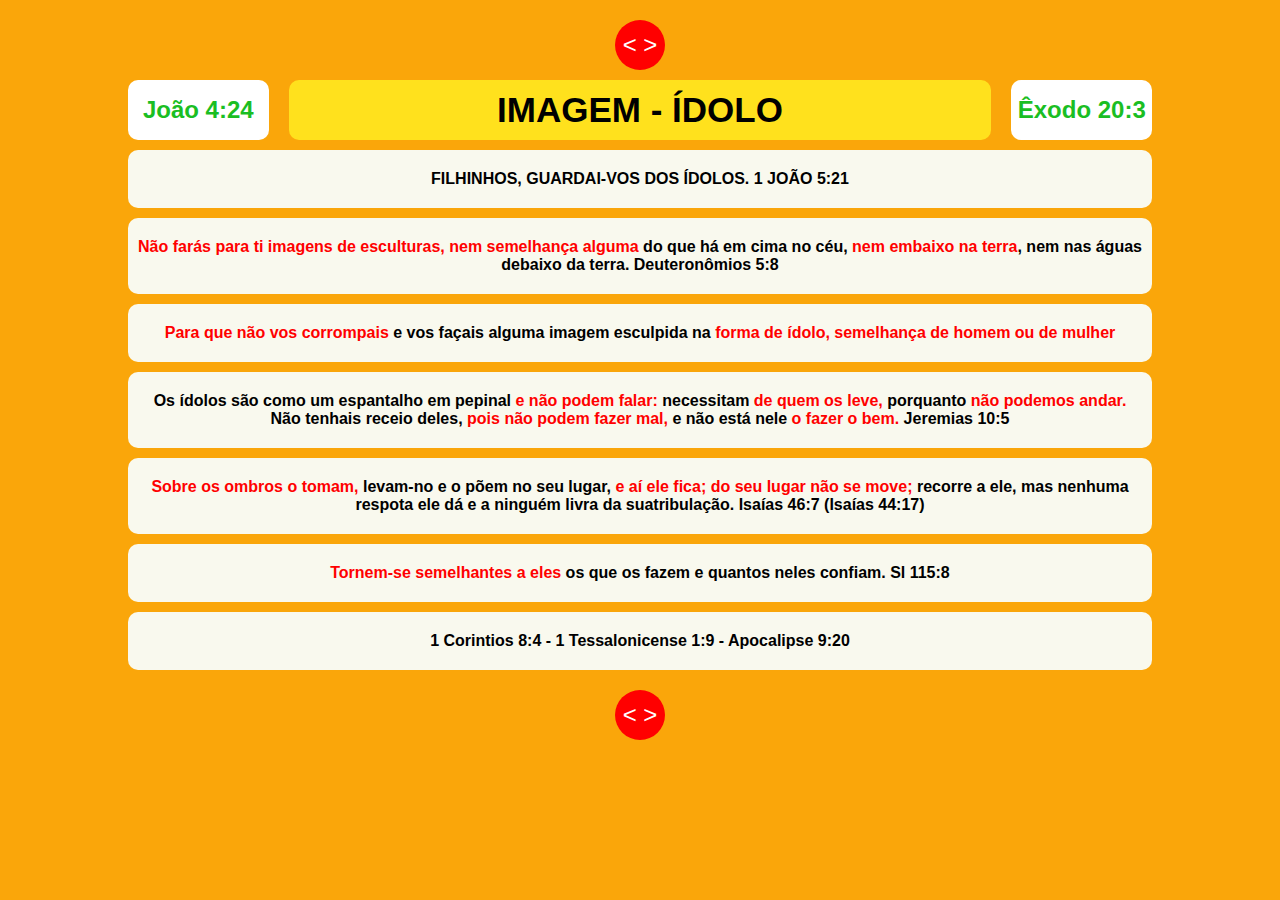
==== index.html @ 18d8d469 "Primeiro Commit" ====
<!DOCTYPE html>
<html lang="pt-br">
<head>
    <meta charset="UTF-8">
    <meta name="viewport" content="width=device-width, initial-scale=1.0">
    <link rel="stylesheet" type="text/css" href="./css/estilos.css" media="screen" />
    <title>IMAGEM - ÍDOLO</title>
</head>
<body>
    <div class="container">
        <a href="page2.html"><button> < > </button></a>

        <header class="mt-05-17">
            <div class="sideR">
                <h2>João 4:24</h2>
            </div>
            <div class="md-title">
                <h1>IMAGEM - ÍDOLO</h1>
            </div>
            <div class="sideL">
                <h2>Êxodo 20:3</h2>
            </div>        
        </header>
        <section>
            <p>
                FILHINHOS, GUARDAI-VOS DOS ÍDOLOS. 1 JOÃO 5:21
            </p>
        </section>
        <section>
            <p>
               <span>Não farás para ti imagens de esculturas, nem  semelhança alguma</span> do que há em cima no céu, <span>nem embaixo na terra</span>, nem nas águas debaixo da terra. Deuteronômios 5:8
            </p>
        </section>
        <section>
            <p>
               <span>Para que não vos corrompais</span> e vos façais alguma imagem esculpida na <span>forma de ídolo, semelhança de homem ou de mulher</span>
            </p>
        </section>
        <section>
            <p>
                Os ídolos são como um espantalho em pepinal <span>e não podem falar:</span> necessitam <span>de quem os leve,</span> porquanto <span>não podemos andar.</span> Não tenhais receio deles, <span>pois não podem fazer mal,</span> e não está nele <span>o fazer o bem.</span> Jeremias 10:5
            </p>
        </section>
        <section>
            <p>
                <span>Sobre os ombros o tomam,</span> levam-no e o põem no seu lugar, <span>e aí ele fica; do seu lugar não se move;</span> recorre a ele, mas nenhuma respota ele dá e a ninguém livra da suatribulação. Isaías 46:7 (Isaías 44:17)
            </p>
        </section>
        
        
        <section>
            <p>
                <span>Tornem-se semelhantes a eles</span> os que os fazem e quantos neles confiam. Sl 115:8
            </p>
        </section>
        <section>
            <p>
                1 Corintios 8:4 - 1 Tessalonicense 1:9 - Apocalipse 9:20
            </p>
        </section>             

        <a href="page2.html"><button> < > </button></a>


    </div>
</body>
</html>
---- css/estilos.css ----
*{
    font-family: Arial, Helvetica, sans-serif;
    padding: 0;
    margin: 0;
    box-sizing: border-box;
}

body{
    background: rgb(250, 166, 10);
    display: flex;
    justify-content: center;
    
}
.page2{
    background: rgb(250, 166, 10);
    
}

.container{
    display: flex;
    flex-direction: column;
    width: 80%;
    align-items: center;
    justify-content: center;
    margin-bottom: 10px;
}

header{
    display: flex;
    justify-content: space-between;
    width: 100%;
    height: 60px;
    margin-top: 10px;
    text-align: center;
}

.sideR, .sideL{
    background-color: rgb(255, 255, 255);
    color: #1abe23;
    border-radius: 10px;
    flex: 1;
    display: flex;
    align-items: center;
    justify-content: center;
}
.md-title{
    background-color: rgb(255, 225, 29);
    flex: 5;
    display: flex;
    justify-content: center;
    align-items: center;
    margin-left: 20px;
    margin-right: 20px;
    border-radius: 10px;
    color: rgb(0, 0, 0);
}
.md-title h1{
    font-size: 35px;
    font-weight: 800;
    font-weight: 800;
}
section{
    width: 100%;
    background-color:  rgb(249, 249, 238);
    margin-top: 10px;
    border-radius: 10px;
    padding: 20px 10px ;
    text-align: center;
    font-size: 16px;
    font-weight: bold;
}
section span{
    color: red;
}
button{
    width: 50px;
    height: 50px;
    border-radius: 25px;
    margin-top: 20px;
    background-color: red;
    border: none;
    cursor: pointer;
    color: #ffffff;
    font-size: 24px;
}
button:hover{
    background-color:  rgb(228, 228, 122);
    color: black;
}

@media only screen and (max-width: 800px) and (min-width: 501px) {

    header{
        height: 30px;
    }
    .container{
        width: 60%;
    }
    .md-title{
        margin-left: 3px;
        margin-right: 3px;
        border-radius: 5px;
    }
    .md-title h1{
        font-size: 14px;        
    }
    .sideR, .sideL{
        font-size: 7px;
        border-radius: 5px;
    }
    section{
        margin-top: 5px;
        width: 100%;
        font-size: 10px;
        padding: 3px 3px ;
        font-weight: 600;
        border-radius: 5px;
    }
    button{
        width: 35px;
        height: 35px;
        font-size: 18px;
    }
}

@media only screen and (max-width: 500px) {
    .container{
        width: 95%;
    }
    header{
        display: flex;
        justify-content: space-between;
        width: 100%;
        height: 50px;
        margin-top: 10px;
    }
    .sideR, .sideL{
        font-size: 9px;
        text-align: center;
        padding-left: 5px;
        padding-right: 5px;
    }
    .md-title{
        flex: 3;
        margin-left: 3px;
        margin-right: 3px;
        padding: 5px 1px;
 
    }
    .md-title h1{
        font-size: 16px;
        font-weight: 800;
    }
    section{
        width: 100%;
        padding: 5px 3px;
    }
  }
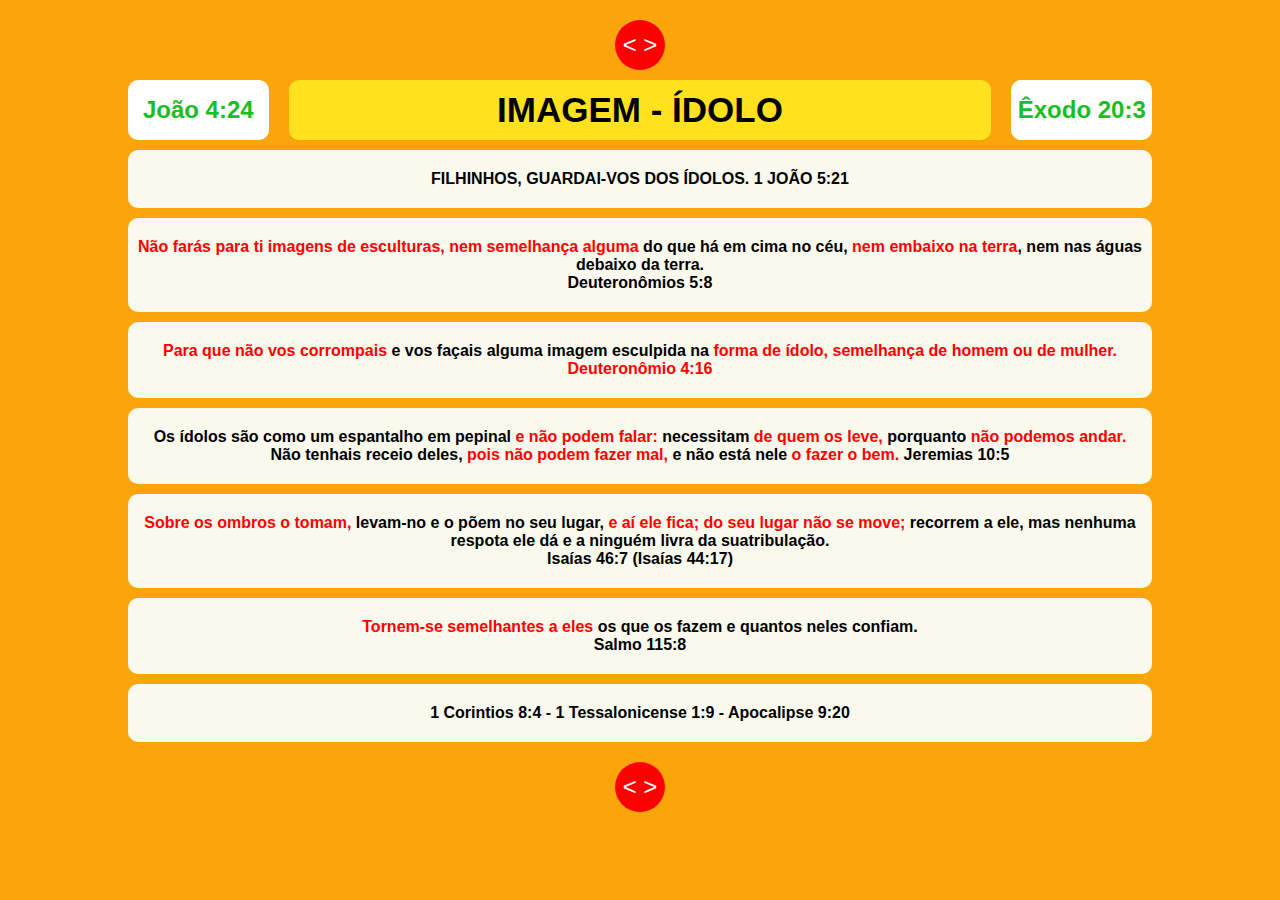
==== commit ae24af80: "Corração 2" ====
--- a/index.html
+++ b/index.html
@@ -28,12 +28,12 @@
         </section>
         <section>
             <p>
-               <span>Não farás para ti imagens de esculturas, nem  semelhança alguma</span> do que há em cima no céu, <span>nem embaixo na terra</span>, nem nas águas debaixo da terra. Deuteronômios 5:8
+               <span>Não farás para ti imagens de esculturas, nem  semelhança alguma</span> do que há em cima no céu, <span>nem embaixo na terra</span>, nem nas águas debaixo da terra. <br/>Deuteronômios 5:8
             </p>
         </section>
         <section>
             <p>
-               <span>Para que não vos corrompais</span> e vos façais alguma imagem esculpida na <span>forma de ídolo, semelhança de homem ou de mulher</span>
+               <span>Para que não vos corrompais</span> e vos façais alguma imagem esculpida na <span>forma de ídolo, semelhança de homem ou de mulher. Deuteronômio 4:16</span>
             </p>
         </section>
         <section>
@@ -43,14 +43,14 @@
         </section>
         <section>
             <p>
-                <span>Sobre os ombros o tomam,</span> levam-no e o põem no seu lugar, <span>e aí ele fica; do seu lugar não se move;</span> recorre a ele, mas nenhuma respota ele dá e a ninguém livra da suatribulação. Isaías 46:7 (Isaías 44:17)
+                <span>Sobre os ombros o tomam,</span> levam-no e o põem no seu lugar, <span>e aí ele fica; do seu lugar não se move;</span> recorrem a ele, mas nenhuma respota ele dá e a ninguém livra da suatribulação. <br/>Isaías 46:7 (Isaías 44:17)
             </p>
         </section>
         
         
         <section>
             <p>
-                <span>Tornem-se semelhantes a eles</span> os que os fazem e quantos neles confiam. Sl 115:8
+                <span>Tornem-se semelhantes a eles</span> os que os fazem e quantos neles confiam. <br/>Salmo 115:8
             </p>
         </section>
         <section>
--- a/css/estilos.css
+++ b/css/estilos.css
@@ -46,6 +46,7 @@
 .md-title{
     background-color: rgb(255, 225, 29);
     flex: 5;
+    font-size: 36pt;
     display: flex;
     justify-content: center;
     align-items: center;
@@ -102,7 +103,7 @@
         border-radius: 5px;
     }
     .md-title h1{
-        font-size: 14px;        
+        font-size: 24pt;        
     }
     .sideR, .sideL{
         font-size: 7px;
@@ -144,12 +145,11 @@
         flex: 3;
         margin-left: 3px;
         margin-right: 3px;
-        padding: 5px 1px;
- 
     }
     .md-title h1{
-        font-size: 16px;
+        font-size: 16pt;
         font-weight: 800;
+        letter-spacing: -1px;
     }
     section{
         width: 100%;
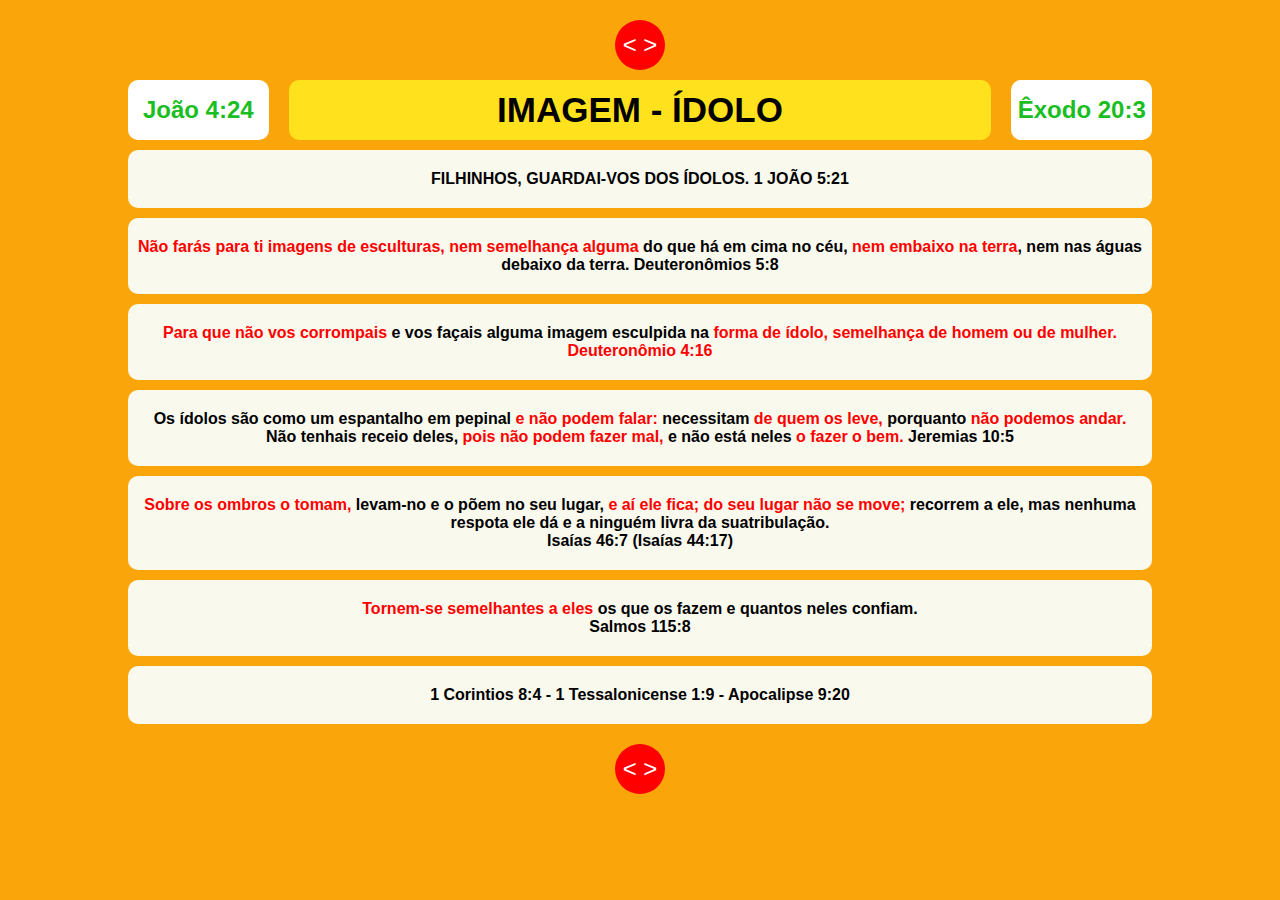
==== commit 0a7dab27: "mais correção" ====
--- a/index.html
+++ b/index.html
@@ -28,7 +28,7 @@
         </section>
         <section>
             <p>
-               <span>Não farás para ti imagens de esculturas, nem  semelhança alguma</span> do que há em cima no céu, <span>nem embaixo na terra</span>, nem nas águas debaixo da terra. <br/>Deuteronômios 5:8
+               <span>Não farás para ti imagens de esculturas, nem  semelhança alguma</span> do que há em cima no céu, <span>nem embaixo na terra</span>, nem nas águas debaixo da terra. Deuteronômios 5:8
             </p>
         </section>
         <section>
@@ -38,7 +38,7 @@
         </section>
         <section>
             <p>
-                Os ídolos são como um espantalho em pepinal <span>e não podem falar:</span> necessitam <span>de quem os leve,</span> porquanto <span>não podemos andar.</span> Não tenhais receio deles, <span>pois não podem fazer mal,</span> e não está nele <span>o fazer o bem.</span> Jeremias 10:5
+                Os ídolos são como um espantalho em pepinal <span>e não podem falar:</span> necessitam <span>de quem os leve,</span> porquanto <span>não podemos andar.</span> Não tenhais receio deles, <span>pois não podem fazer mal,</span> e não está neles <span>o fazer o bem.</span> Jeremias 10:5
             </p>
         </section>
         <section>
@@ -50,7 +50,7 @@
         
         <section>
             <p>
-                <span>Tornem-se semelhantes a eles</span> os que os fazem e quantos neles confiam. <br/>Salmo 115:8
+                <span>Tornem-se semelhantes a eles</span> os que os fazem e quantos neles confiam. <br/>Salmos 115:8
             </p>
         </section>
         <section>
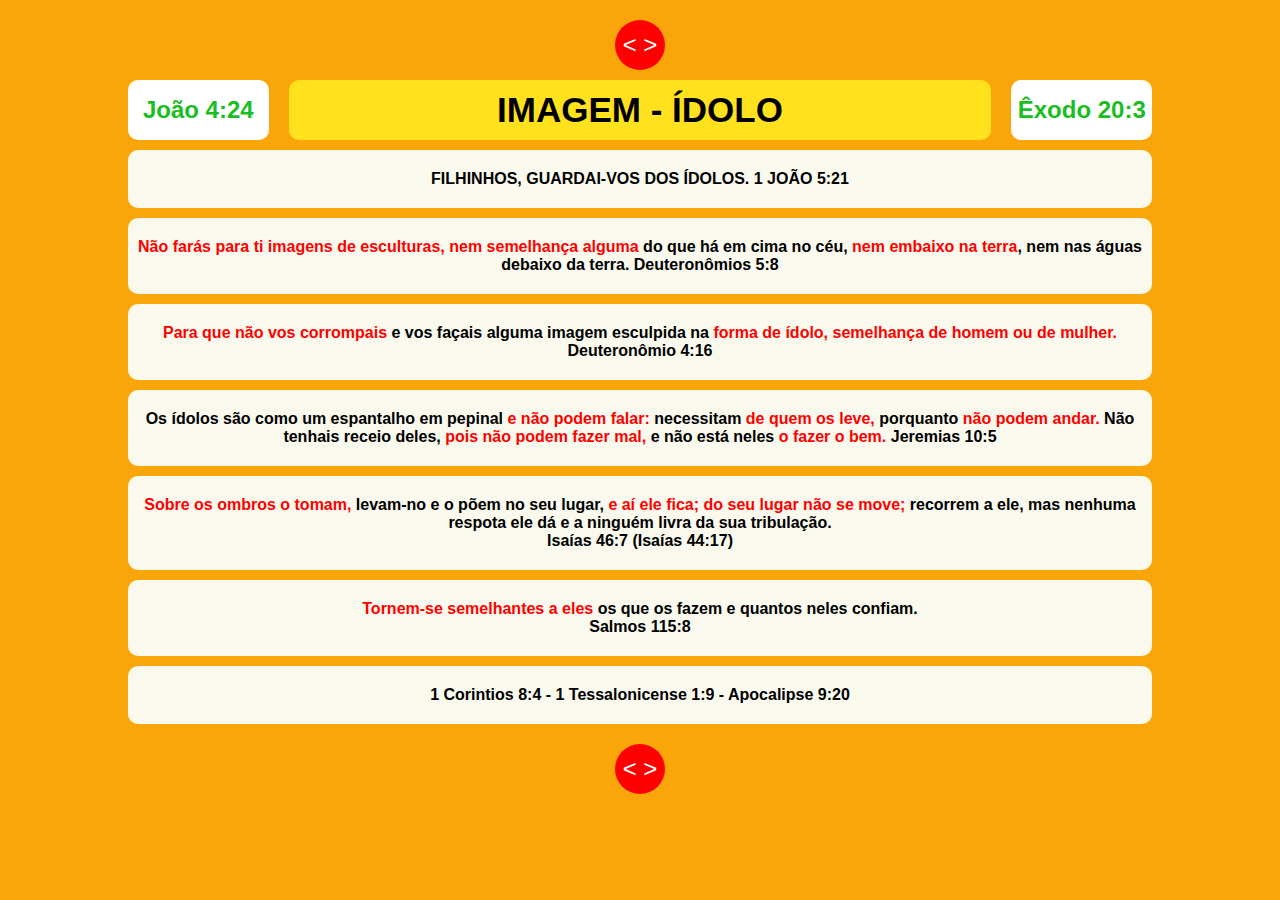
==== commit c3b4011c: "últimas alterações" ====
--- a/index.html
+++ b/index.html
@@ -33,17 +33,17 @@
         </section>
         <section>
             <p>
-               <span>Para que não vos corrompais</span> e vos façais alguma imagem esculpida na <span>forma de ídolo, semelhança de homem ou de mulher. Deuteronômio 4:16</span>
+               <span>Para que não vos corrompais</span> e vos façais alguma imagem esculpida na <span>forma de ídolo, semelhança de homem ou de mulher. </span>Deuteronômio 4:16
             </p>
         </section>
         <section>
             <p>
-                Os ídolos são como um espantalho em pepinal <span>e não podem falar:</span> necessitam <span>de quem os leve,</span> porquanto <span>não podemos andar.</span> Não tenhais receio deles, <span>pois não podem fazer mal,</span> e não está neles <span>o fazer o bem.</span> Jeremias 10:5
+                Os ídolos são como um espantalho em pepinal <span>e não podem falar:</span> necessitam <span>de quem os leve,</span> porquanto <span>não podem andar.</span> Não tenhais receio deles, <span>pois não podem fazer mal,</span> e não está neles <span>o fazer o bem.</span> Jeremias 10:5
             </p>
         </section>
         <section>
             <p>
-                <span>Sobre os ombros o tomam,</span> levam-no e o põem no seu lugar, <span>e aí ele fica; do seu lugar não se move;</span> recorrem a ele, mas nenhuma respota ele dá e a ninguém livra da suatribulação. <br/>Isaías 46:7 (Isaías 44:17)
+                <span>Sobre os ombros o tomam,</span> levam-no e o põem no seu lugar, <span>e aí ele fica; do seu lugar não se move;</span> recorrem a ele, mas nenhuma respota ele dá e a ninguém livra da sua tribulação. <br/>Isaías 46:7 (Isaías 44:17)
             </p>
         </section>
         
